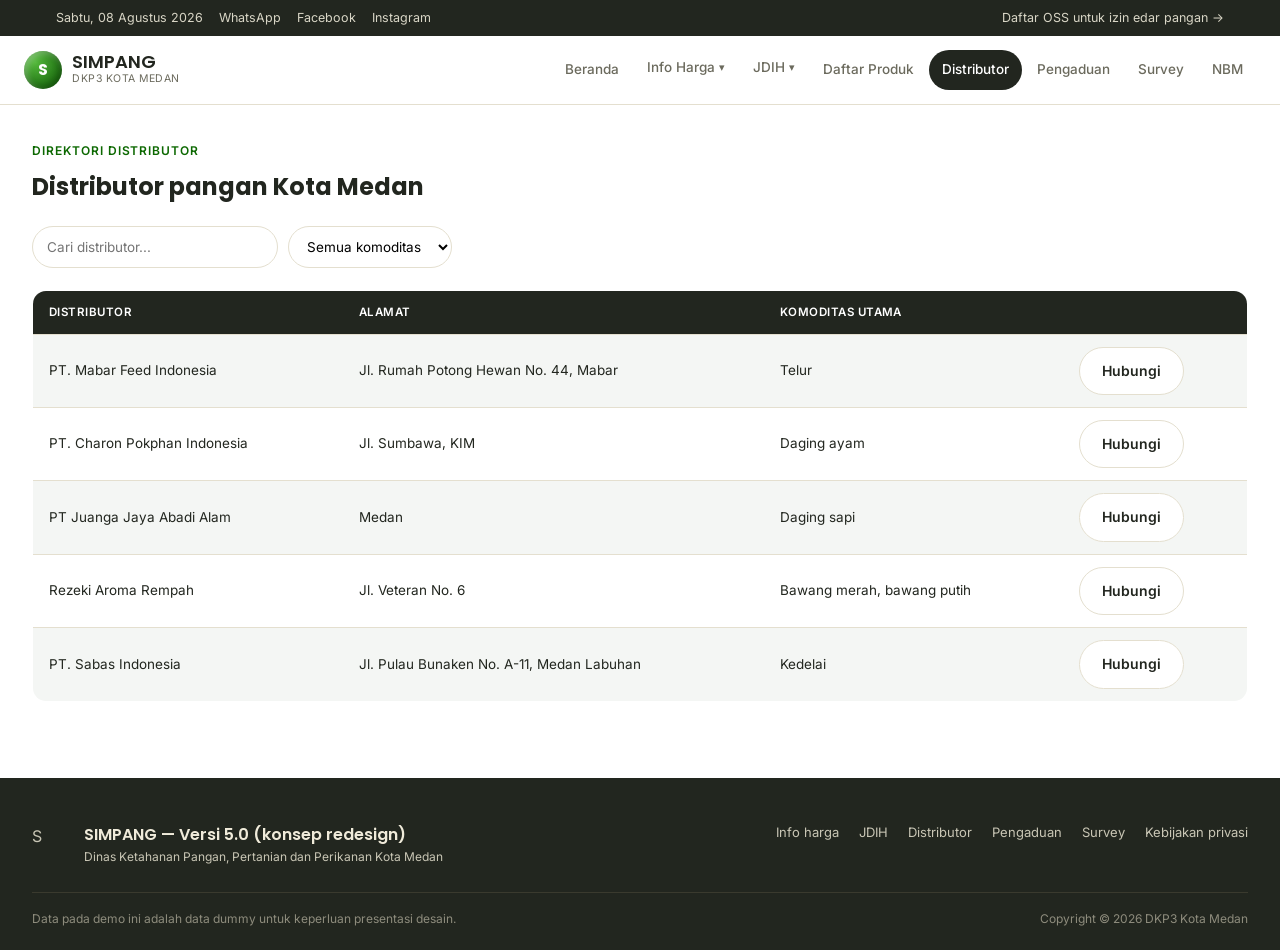
==== distributor.html @ 28d33210 "first commit" ====
<!DOCTYPE html>
<html lang="id">
<head>
<meta charset="UTF-8">
<meta name="viewport" content="width=device-width, initial-scale=1.0">
<title>Distributor &mdash; SIMPANG (Redesign Konsep)</title>
<link rel="preconnect" href="https://fonts.googleapis.com">
<link rel="preconnect" href="https://fonts.gstatic.com" crossorigin>
<link href="https://fonts.googleapis.com/css2?family=Poppins:wght@500;600;700&family=Inter:wght@400;500;600&display=swap" rel="stylesheet">
<link rel="stylesheet" href="css/style.css">

</head>
<body>

<div class="topbar"><div class="container">
  <div class="left"><span>Sabtu, 08 Agustus 2026</span><a href="#">WhatsApp</a><a href="#">Facebook</a><a href="#">Instagram</a></div>
  <a href="#">Daftar OSS untuk izin edar pangan &rarr;</a>
</div></div>
<header class="site"><div class="container">
  <a class="brand" href="index.html">
    <div class="mark">S</div>
    <div><div class="name">SIMPANG</div><div class="sub">DKP3 Kota Medan</div></div>
  </a>
  <nav class="main-nav">
    <a href="index.html" class="">Beranda</a>
    <div class="dropdown">
      <button class="dropdown-trigger">Info Harga <span class="arrow">&#9662;</span></button>
      <div class="dropdown-menu">
        <a href="harga.html">Info Harga Pangan</a>
        <a href="peta.html">Peta Harga Pangan</a>
      </div>
    </div>
    <div class="dropdown">
      <button class="dropdown-trigger">JDIH <span class="arrow">&#9662;</span></button>
      <div class="dropdown-menu">
        <a href="jdih.html">Dokumen Kajian</a>
        <a href="galeri.html">Galeri Kegiatan</a>
      </div>
    </div>
    <a href="produk.html" class="">Daftar Produk</a>
    <a href="distributor.html" class="active">Distributor</a>
    <a href="pengaduan.html" class="">Pengaduan</a>
    <a href="survey.html" class="">Survey</a>
    <a href="nbm.html" class="">NBM</a>
  </nav>
  <button class="hamburger" aria-label="Buka menu">&#9776;</button>
</div></header>


<section class="section" style="padding-top:36px;">
  <div class="container">
    <div class="eyebrow">Direktori distributor</div>
    <h2 style="margin:0 0 20px;">Distributor pangan Kota Medan</h2>
    <div class="toolbar"><input type="text" placeholder="Cari distributor..."><select><option>Semua komoditas</option><option>Telur</option><option>Daging ayam</option><option>Daging sapi</option><option>Bawang</option><option>Kedelai</option></select></div>
    <table class="data"><tr><th>Distributor</th><th>Alamat</th><th>Komoditas utama</th><th></th></tr><tr><td>PT. Mabar Feed Indonesia</td><td>Jl. Rumah Potong Hewan No. 44, Mabar</td><td>Telur</td><td><a class="btn btn-outline" href="#">Hubungi</a></td></tr><tr><td>PT. Charon Pokphan Indonesia</td><td>Jl. Sumbawa, KIM</td><td>Daging ayam</td><td><a class="btn btn-outline" href="#">Hubungi</a></td></tr><tr><td>PT Juanga Jaya Abadi Alam</td><td>Medan</td><td>Daging sapi</td><td><a class="btn btn-outline" href="#">Hubungi</a></td></tr><tr><td>Rezeki Aroma Rempah</td><td>Jl. Veteran No. 6</td><td>Bawang merah, bawang putih</td><td><a class="btn btn-outline" href="#">Hubungi</a></td></tr><tr><td>PT. Sabas Indonesia</td><td>Jl. Pulau Bunaken No. A-11, Medan Labuhan</td><td>Kedelai</td><td><a class="btn btn-outline" href="#">Hubungi</a></td></tr></table>
    <div class="stack-cards"><div class="card"><div class="row"><span class="k">Distributor</span><span>PT. Mabar Feed Indonesia</span></div>
  <div class="row"><span class="k">Alamat</span><span>Jl. Rumah Potong Hewan No. 44, Mabar</span></div>
  <div class="row"><span class="k">Komoditas</span><span>Telur</span></div>
  <div style="margin-top:10px;"><a class="btn btn-outline" href="#">Hubungi</a></div></div><div class="card"><div class="row"><span class="k">Distributor</span><span>PT. Charon Pokphan Indonesia</span></div>
  <div class="row"><span class="k">Alamat</span><span>Jl. Sumbawa, KIM</span></div>
  <div class="row"><span class="k">Komoditas</span><span>Daging ayam</span></div>
  <div style="margin-top:10px;"><a class="btn btn-outline" href="#">Hubungi</a></div></div><div class="card"><div class="row"><span class="k">Distributor</span><span>PT Juanga Jaya Abadi Alam</span></div>
  <div class="row"><span class="k">Alamat</span><span>Medan</span></div>
  <div class="row"><span class="k">Komoditas</span><span>Daging sapi</span></div>
  <div style="margin-top:10px;"><a class="btn btn-outline" href="#">Hubungi</a></div></div><div class="card"><div class="row"><span class="k">Distributor</span><span>Rezeki Aroma Rempah</span></div>
  <div class="row"><span class="k">Alamat</span><span>Jl. Veteran No. 6</span></div>
  <div class="row"><span class="k">Komoditas</span><span>Bawang merah, bawang putih</span></div>
  <div style="margin-top:10px;"><a class="btn btn-outline" href="#">Hubungi</a></div></div><div class="card"><div class="row"><span class="k">Distributor</span><span>PT. Sabas Indonesia</span></div>
  <div class="row"><span class="k">Alamat</span><span>Jl. Pulau Bunaken No. A-11, Medan Labuhan</span></div>
  <div class="row"><span class="k">Komoditas</span><span>Kedelai</span></div>
  <div style="margin-top:10px;"><a class="btn btn-outline" href="#">Hubungi</a></div></div></div>
  </div>
</section>


<footer class="site"><div class="container">
  <div class="top">
    <div class="seal">
      <div class="mark" style="width:40px;height:40px;">S</div>
      <div>
        <div style="font-family:var(--font-display);font-weight:600;color:#F0EBDA;">SIMPANG &mdash; Versi 5.0 (konsep redesign)</div>
        <div style="font-size:12px;">Dinas Ketahanan Pangan, Pertanian dan Perikanan Kota Medan</div>
      </div>
    </div>
    <div class="links">
      <a href="harga.html">Info harga</a><a href="jdih.html">JDIH</a><a href="distributor.html">Distributor</a>
      <a href="pengaduan.html">Pengaduan</a><a href="survey.html">Survey</a><a href="#">Kebijakan privasi</a>
    </div>
  </div>
  <div class="bottom"><span>Data pada demo ini adalah data dummy untuk keperluan presentasi desain.</span><span>Copyright &copy; 2026 DKP3 Kota Medan</span></div>
</div></footer>

<script src="js/script.js"></script>
</body>
</html>
---- css/style.css ----
/* ===== Tokens ===== */
:root{
  --primary:#0C6801; --primary-dark:#095201;
  --red:#C1432B; --red-dark:#8F2E1F;
  --secondary:#3B6D11; --secondary-dark:#294D0C;
  --tertiary:#D4A017; --tertiary-dark:#9C7512;
  --bg:#FFFFFF; --bg-alt:#F4F6F4;
  --text:#22261F; --text-soft:#6B6A5D;
  --border:#E4DFCF; --white:#FFFFFF;
  --radius-lg:20px; --radius-md:14px; --radius-sm:10px;
  --font-display:'Poppins',sans-serif;
  --font-body:'Inter',sans-serif;
}
*{box-sizing:border-box;}
body{margin:0;background:var(--bg);color:var(--text);font-family:var(--font-body);line-height:1.6;}
h1,h2,h3,.num{font-family:var(--font-display);}
a{color:inherit;text-decoration:none;}
img{max-width:100%;display:block;}
.container{max-width:1440px;margin:0 auto;padding:0 32px;}
.section{padding:56px 0;}
.section.alt{background:var(--bg-alt);}
.section-head{display:flex;justify-content:space-between;align-items:flex-end;gap:12px;flex-wrap:wrap;margin-bottom:28px;}
.section-head h2{font-size:26px;font-weight:600;margin:0 0 6px;}
.section-head p{margin:0;color:var(--text-soft);font-size:14.5px;}
.eyebrow{font-size:12px;font-weight:600;letter-spacing:.08em;text-transform:uppercase;color:var(--primary);margin-bottom:8px;}
.btn{display:inline-flex;align-items:center;gap:8px;padding:12px 22px;border-radius:999px;font-weight:600;font-size:14px;border:1.5px solid transparent;cursor:pointer;font-family:var(--font-body);}
.btn-primary{background:var(--primary);color:#fff;}
.btn-primary:hover{background:var(--primary-dark);}
.btn-outline{border-color:var(--border);background:var(--white);color:var(--text);}
.btn-outline:hover{border-color:var(--primary);color:var(--primary);}
.badge{display:inline-block;font-size:11.5px;font-weight:700;padding:4px 11px;border-radius:999px;}
.badge-up{background:#F6DAD2;color:var(--red-dark);}
.badge-down{background:#DCEACB;color:var(--secondary-dark);}
.badge-flat{background:#E7E3D3;color:var(--text-soft);}
.badge-ok{background:#DCEACB;color:var(--secondary-dark);}
.badge-wait{background:#FBEBC5;color:var(--tertiary-dark);}

/* ===== Topbar & Header ===== */
.topbar{background:var(--text);color:#D9D6C6;font-size:12.5px;padding:8px 24px;}
.topbar .container{display:flex;justify-content:space-between;align-items:center;flex-wrap:wrap;gap:6px;}
.topbar a:hover{color:#fff;}
.topbar .left{display:flex;gap:16px;}

header.site{position:sticky;top:0;z-index:50;background:rgba(255,255,255,.92);backdrop-filter:blur(6px);border-bottom:1px solid var(--border);}
header.site .container{display:flex;align-items:center;justify-content:space-between;padding:14px 24px;}
.brand{display:flex;align-items:center;gap:10px;}
.brand .mark{width:38px;height:38px;border-radius:50%;background:radial-gradient(circle at 30% 30%,#53b83b,var(--primary-dark));display:flex;align-items:center;justify-content:center;color:#fff;font-family:var(--font-display);font-weight:700;box-shadow:inset -3px -3px 6px rgba(0,0,0,.2),inset 3px 3px 6px rgba(255,255,255,.3);}
.brand .name{font-family:var(--font-display);font-weight:600;font-size:18px;line-height:1.1;}
.brand .sub{font-size:10.5px;color:var(--text-soft);text-transform:uppercase;letter-spacing:.05em;}
nav.main-nav{display:flex;gap:2px;}
nav.main-nav a{font-size:13.5px;font-weight:500;padding:9px 13px;border-radius:999px;color:var(--text-soft);}
nav.main-nav a:hover{background:var(--bg-alt);color:var(--text);}
nav.main-nav a.active{background:var(--text);color:#fff;}
.hamburger{display:none;background:none;border:none;font-size:22px;cursor:pointer;color:var(--text);}

/* Dropdowns */
/* Dropdowns */
@media (min-width: 981px) {
  .dropdown {
    position: relative;
    display: inline-block;
  }
  .dropdown-trigger {
    font-family: var(--font-body);
    font-size: 13.5px;
    font-weight: 500;
    padding: 9px 13px;
    border-radius: 999px;
    color: var(--text-soft);
    background: transparent;
    border: none;
    cursor: pointer;
    display: flex;
    align-items: center;
    gap: 4px;
    transition: all 0.2s ease;
  }
  .dropdown-trigger:hover {
    background: var(--bg-alt);
    color: var(--text);
  }
  .dropdown.active .dropdown-trigger {
    background: var(--text);
    color: var(--white);
  }
  .dropdown-menu {
    position: absolute;
    top: 100%;
    left: 50%;
    transform: translateX(-50%) translateY(4px);
    background: var(--white);
    border: 1px solid var(--border);
    border-radius: var(--radius-md);
    box-shadow: 0 8px 24px rgba(0,0,0,.08);
    min-width: 170px;
    z-index: 100;
    padding: 6px 0;
    display: none;
    flex-direction: column;
  }
  .dropdown-menu::before {
    content: '';
    position: absolute;
    top: -12px;
    left: 0;
    right: 0;
    height: 12px;
    background: transparent;
  }
  .dropdown:hover .dropdown-menu,
  .dropdown.open .dropdown-menu {
    display: flex;
  }
  nav.main-nav .dropdown-menu a {
    display: block;
    font-size: 13px;
    font-weight: 500;
    padding: 8px 16px;
    border-radius: 6px;
    color: var(--text-soft);
    text-align: left;
    margin: 2px 6px;
    transition: background 0.15s ease, color 0.15s ease;
  }
  nav.main-nav .dropdown-menu a:hover {
    background: var(--bg-alt);
    color: var(--text);
  }
  nav.main-nav .dropdown-menu a.active {
    background: var(--bg-alt) !important;
    color: var(--primary) !important;
    font-weight: 600;
  }
  .dropdown-trigger .arrow {
    transition: transform 0.2s ease;
    font-size: 11px;
  }
  .dropdown.open .dropdown-trigger .arrow {
    transform: rotate(180deg);
  }
}

@media(max-width:980px){
  nav.main-nav{
    position:fixed;
    top:0;
    right:-100%;
    height:100vh;
    width:78%;
    max-width:320px;
    background:var(--white);
    flex-direction:column;
    padding:90px 20px 20px;
    gap:4px;
    transition:right .25s ease;
    box-shadow:-8px 0 24px rgba(0,0,0,.08);
    overflow-y:auto;
    z-index: 1000;
  }
  nav.main-nav.open{right:0;}
  nav.main-nav a{width:100%;padding:13px 16px;display:block;}
  .hamburger{
    display:block;
    position:relative;
    z-index:1100;
  }
  
  .dropdown {
    width: 100%;
    position: relative;
    display: block;
  }
  .dropdown-trigger {
    width: 100%;
    padding: 13px 16px;
    border-radius: 999px;
    justify-content: space-between;
    font-family: var(--font-body);
    font-size: 13.5px;
    font-weight: 500;
    color: var(--text-soft);
    background: transparent;
    border: none;
    cursor: pointer;
    display: flex;
    align-items: center;
    transition: all 0.2s ease;
  }
  .dropdown-trigger:hover {
    background: var(--bg-alt);
    color: var(--text);
  }
  .dropdown.active .dropdown-trigger {
    background: var(--text);
    color: var(--white);
  }
  .dropdown-menu {
    position: static;
    background: transparent;
    border: none;
    box-shadow: none;
    padding: 0;
    margin: 4px 0 4px 16px;
    border-left: 2px solid var(--border);
    display: none;
    flex-direction: column;
    width: auto;
  }
  .dropdown.open .dropdown-menu,
  .dropdown.active .dropdown-menu {
    display: flex;
  }
  nav.main-nav .dropdown-menu a {
    margin: 2px 0 2px 8px;
    padding: 10px 14px;
    font-size: 13px;
    border-radius: var(--radius-sm);
    display: block;
    color: var(--text-soft);
    text-align: left;
    font-weight: 500;
  }
  nav.main-nav .dropdown-menu a:hover {
    background: var(--bg-alt);
    color: var(--text);
  }
  nav.main-nav .dropdown-menu a.active {
    background: var(--bg-alt) !important;
    color: var(--primary) !important;
    font-weight: 600;
  }
  .dropdown-trigger .arrow {
    transition: transform 0.2s ease;
    font-size: 11px;
  }
  .dropdown.open .dropdown-trigger .arrow {
    transform: rotate(180deg);
  }
}

/* ===== 3D floating icons ===== */
.icon3d{width:60px;height:60px;border-radius:50%;display:flex;align-items:center;justify-content:center;flex-shrink:0;animation:float 4.5s ease-in-out infinite;box-shadow:inset -6px -6px 14px rgba(0,0,0,.18),inset 6px 6px 14px rgba(255,255,255,.35),0 12px 18px rgba(0,0,0,.10);}
.icon3d svg{width:28px;height:28px;stroke:#fff;stroke-width:1.8;fill:none;stroke-linecap:round;stroke-linejoin:round;}
.icon3d.sm{width:44px;height:44px;}
.icon3d.sm svg{width:20px;height:20px;}
.icon3d.lg{width:96px;height:96px;}
.icon3d.lg svg{width:44px;height:44px;}
.icon3d.red{background:radial-gradient(circle at 30% 28%,#E37A63,var(--red-dark));}
.icon3d.green{background:radial-gradient(circle at 30% 28%,#7FAE4E,var(--secondary-dark));}
.icon3d.yellow{background:radial-gradient(circle at 30% 28%,#F0C55A,var(--tertiary-dark));}
.icon3d.d1{animation-delay:.3s;} .icon3d.d2{animation-delay:.9s;} .icon3d.d3{animation-delay:1.5s;}
@keyframes float{0%,100%{transform:translateY(0) rotate(0deg);}50%{transform:translateY(-10px) rotate(2deg);}}
@media(prefers-reduced-motion:reduce){.icon3d{animation:none;}}

/* ===== Hero ===== */
.hero{
  padding:96px 0 80px;
  position:relative;
  overflow:hidden;
  background: linear-gradient(to right, rgba(255, 255, 255, 0.98) 40%, rgba(255, 255, 255, 0.8) 60%, rgba(255, 255, 255, 0.1) 100%), url('../images/hero-bg.png') no-repeat center center;
  background-size: cover;
}
.hero .grid{display:grid;grid-template-columns:1.2fr .8fr;gap:40px;align-items:center;}
.hero h1{font-size:40px;font-weight:600;line-height:1.15;margin:0 0 16px;}
.hero h1 span{color:var(--primary);}
.hero p.lede{font-size:15.5px;color:var(--text-soft);max-width:52ch;margin:0 0 26px;}
.hero .actions{display:flex;gap:12px;flex-wrap:wrap;}
.hero .float-row{display:flex;gap:16px;justify-content:center;flex-wrap:wrap;padding:20px;}
@media(max-width:900px){
  .hero{
    background: linear-gradient(rgba(255, 255, 255, 0.92), rgba(255, 255, 255, 0.95)), url('../images/hero-bg.png') no-repeat center center;
    background-size: cover;
    padding: 64px 0 48px;
  }
  .hero .grid{grid-template-columns:1fr;}
  .hero h1{font-size:30px;}
}

/* stat cards */
.stat-row{display:grid;grid-template-columns:repeat(auto-fit,minmax(160px,1fr));gap:14px;margin-top:28px;}
.stat-card{background:var(--white);border:1px solid var(--border);border-radius:var(--radius-md);padding:16px 18px;}
.stat-card .k{font-size:12px;color:var(--text-soft);margin-bottom:6px;}
.stat-card .v{font-size:20px;font-weight:600;}
.stat-card .v.up{color:var(--red-dark);}

/* ===== Price cards ===== */
.price-scroll{display:flex;gap:16px;overflow-x:auto;padding:6px 2px 18px;}
.price-grid{display:grid;grid-template-columns:repeat(auto-fill,minmax(230px,1fr));gap:16px;}
.price-card{min-width:220px;background:var(--white);border:1px solid var(--border);border-radius:var(--radius-lg);padding:18px;flex-shrink:0;}
.price-card .top{display:flex;justify-content:space-between;align-items:flex-start;margin-bottom:10px;}
.price-card .komoditi{font-weight:600;font-size:14.5px;}
.price-card .harga{font-size:23px;font-weight:700;font-family:var(--font-display);margin:6px 0 2px;}
.price-card .satuan{font-size:11.5px;color:var(--text-soft);margin-bottom:12px;}
.price-card .pasar{font-size:12px;color:var(--text-soft);border-top:1px dashed var(--border);padding-top:10px;line-height:1.7;}

/* ===== Generic cards, tables ===== */
.card{background:var(--white);border:1px solid var(--border);border-radius:var(--radius-lg);padding:22px;}
.cards-grid{display:grid;grid-template-columns:repeat(auto-fit,minmax(260px,1fr));gap:18px;}
table.data{width:100%;border-collapse:collapse;background:var(--white);border:1px solid var(--border);border-radius:var(--radius-md);overflow:hidden;font-size:13.5px;}
table.data th{background:var(--text);color:#fff;text-align:left;padding:12px 16px;font-size:11.5px;text-transform:uppercase;letter-spacing:.04em;font-weight:600;}
table.data td{padding:12px 16px;border-top:1px solid var(--border);}
table.data tr:nth-child(even) td{background:var(--bg-alt);}
.stack-cards{display:none;}
@media(max-width:760px){
  table.data{display:none;}
  .stack-cards{display:flex;flex-direction:column;gap:12px;}
  .stack-cards .card{padding:16px;}
  .stack-cards .row{display:flex;justify-content:space-between;font-size:13px;padding:5px 0;border-top:1px dashed var(--border);}
  .stack-cards .row:first-child{border-top:none;}
  .stack-cards .row .k{color:var(--text-soft);}
}

/* toolbar */
.toolbar{display:flex;gap:10px;flex-wrap:wrap;margin-bottom:22px;}
.toolbar input[type=text],.toolbar select{padding:11px 14px;border:1px solid var(--border);border-radius:999px;font-size:13.5px;background:#fff;font-family:var(--font-body);}
.tabs{display:flex;gap:8px;flex-wrap:wrap;margin-bottom:24px;}
.tabs button{padding:9px 16px;border-radius:999px;border:1px solid var(--border);background:#fff;font-size:13px;font-weight:600;cursor:pointer;color:var(--text-soft);}
.tabs button.active{background:var(--text);border-color:var(--text);color:#fff;}

/* empty state */
.empty-state{text-align:center;padding:50px 20px;color:var(--text-soft);}
.empty-state .icon3d{margin:0 auto 16px;}

/* forms */
form.form-card{display:grid;gap:14px;}
form.form-card label{font-size:13px;font-weight:600;margin-bottom:5px;display:block;}
form.form-card input,form.form-card select,form.form-card textarea{width:100%;padding:12px 14px;border:1px solid var(--border);border-radius:var(--radius-sm);font-family:var(--font-body);font-size:14px;background:#fff;}
form.form-card textarea{min-height:110px;resize:vertical;}
.rating-row{display:flex;gap:8px;}
.rating-row button{width:44px;height:44px;border-radius:50%;border:1px solid var(--border);background:#fff;font-size:18px;cursor:pointer;}
.rating-row button.sel{background:var(--tertiary);border-color:var(--tertiary-dark);}

/* gallery */
.gallery-grid{display:grid;grid-template-columns:repeat(auto-fill,minmax(220px,1fr));gap:14px;}
.gallery-grid figure{margin:0;border-radius:var(--radius-md);overflow:hidden;border:1px solid var(--border);background:#fff;cursor:pointer;}
.gallery-grid img{aspect-ratio:4/3;object-fit:cover;}
.gallery-grid figcaption{padding:10px 12px;font-size:12.5px;color:var(--text-soft);}
.lightbox{position:fixed;inset:0;background:rgba(20,18,12,.82);display:none;align-items:center;justify-content:center;z-index:100;padding:24px;}
.lightbox.open{display:flex;}
.lightbox img{max-width:min(680px,90vw);max-height:80vh;border-radius:12px;}
.lightbox .close{position:absolute;top:22px;right:26px;color:#fff;font-size:26px;background:none;border:none;cursor:pointer;}

/* notes / pengaduan */
.note{background:var(--white);border:1px solid var(--border);border-radius:var(--radius-md);padding:18px;box-shadow:3px 3px 0 var(--bg-alt);}
.note .who{font-weight:600;font-size:13.5px;}
.note .when{font-size:11px;color:var(--text-soft);font-family:var(--font-body);margin-bottom:8px;}
.note .q{font-size:13.5px;margin-bottom:10px;}
.note .a{font-size:12.5px;color:var(--text-soft);border-left:3px solid var(--secondary);padding-left:10px;}
.note .a b{color:var(--secondary-dark);}

/* footer */
footer.site{background:var(--text);color:#C9C6B5;padding:44px 0 22px;margin-top:20px;}
footer.site .top{display:flex;justify-content:space-between;flex-wrap:wrap;gap:24px;margin-bottom:26px;}
footer.site .seal{display:flex;gap:12px;align-items:center;}
footer.site .links{display:flex;gap:20px;flex-wrap:wrap;font-size:13px;}
footer.site .links a:hover{color:#fff;}
footer.site .bottom{border-top:1px solid #3A3A2E;padding-top:16px;font-size:12px;color:#8E8C7D;display:flex;justify-content:space-between;flex-wrap:wrap;gap:8px;}

/* map placeholder */
.map-shell{display:grid;grid-template-columns:1fr 300px;gap:16px;}
.map-canvas{background:linear-gradient(135deg,#E9E4D3,#D9D2B8);border-radius:var(--radius-lg);border:1px solid var(--border);min-height:420px;position:relative;overflow:hidden;}
.map-pin-dot{position:absolute;width:16px;height:16px;border-radius:50% 50% 50% 0;transform:rotate(-45deg);border:2px solid #fff;cursor:pointer;}
.map-panel{display:flex;flex-direction:column;gap:10px;}
@media(max-width:840px){.map-shell{grid-template-columns:1fr;} .map-canvas{min-height:280px;}}

/* charts (flat) */
.bar-chart{display:flex;align-items:flex-end;gap:10px;height:180px;padding-top:10px;}
.bar-chart .bar{flex:1;background:var(--secondary);border-radius:6px 6px 0 0;position:relative;}
.bar-chart .bar.b2{background:var(--tertiary);}
.bar-chart .bar span{position:absolute;top:-20px;left:0;right:0;text-align:center;font-size:11px;color:var(--text-soft);}
.bar-chart .lbl{font-size:11px;color:var(--text-soft);text-align:center;margin-top:6px;}

/* grid-two for form pages like pengaduan.html */
.grid-two {
  display: grid;
  grid-template-columns: 1fr 1fr;
  gap: 32px;
  align-items: start;
}
@media (max-width: 900px) {
  .grid-two {
    grid-template-columns: 1fr;
    gap: 20px;
  }
}

.commodity-icon {
  width: 44px;
  height: 44px;
  border-radius: 50%;
  object-fit: cover;
  border: 1px solid var(--border);
  box-shadow: 0 2px 8px rgba(0,0,0,0.04);
  background: var(--white);
  flex-shrink: 0;
}
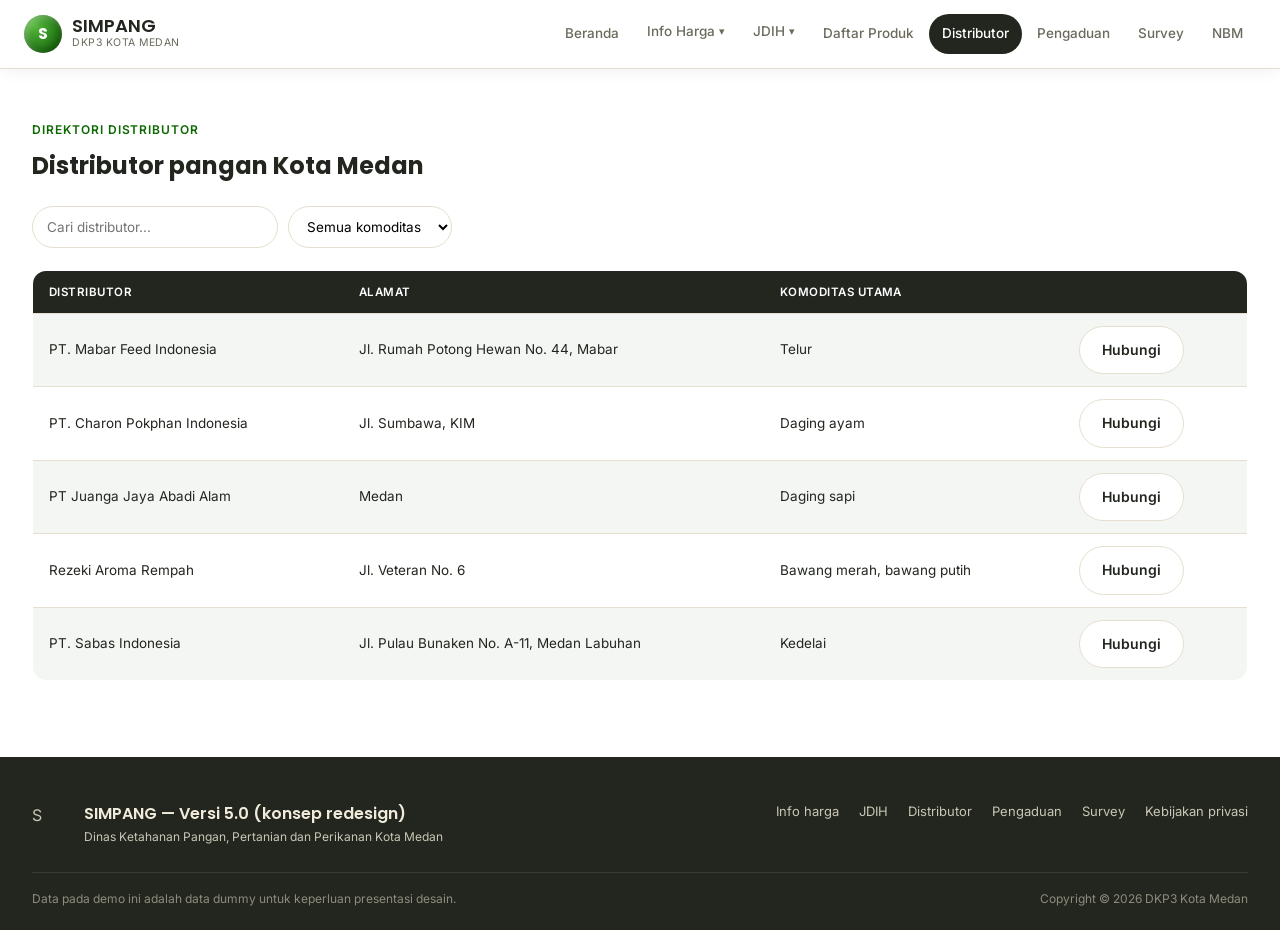
==== commit 2fb7ae86: "update" ====
--- a/distributor.html
+++ b/distributor.html
@@ -12,10 +12,6 @@
 </head>
 <body>
 
-<div class="topbar"><div class="container">
-  <div class="left"><span>Sabtu, 08 Agustus 2026</span><a href="#">WhatsApp</a><a href="#">Facebook</a><a href="#">Instagram</a></div>
-  <a href="#">Daftar OSS untuk izin edar pangan &rarr;</a>
-</div></div>
 <header class="site"><div class="container">
   <a class="brand" href="index.html">
     <div class="mark">S</div>
@@ -45,9 +41,7 @@
   </nav>
   <button class="hamburger" aria-label="Buka menu">&#9776;</button>
 </div></header>
-
-
-<section class="section" style="padding-top:36px;">
+<section class="section">
   <div class="container">
     <div class="eyebrow">Direktori distributor</div>
     <h2 style="margin:0 0 20px;">Distributor pangan Kota Medan</h2>
@@ -71,8 +65,6 @@
   <div style="margin-top:10px;"><a class="btn btn-outline" href="#">Hubungi</a></div></div></div>
   </div>
 </section>
-
-
 <footer class="site"><div class="container">
   <div class="top">
     <div class="seal">
--- a/css/style.css
+++ b/css/style.css
@@ -12,12 +12,15 @@
   --font-body:'Inter',sans-serif;
 }
 *{box-sizing:border-box;}
-body{margin:0;background:var(--bg);color:var(--text);font-family:var(--font-body);line-height:1.6;}
+html{overflow-x:hidden;}
+body{margin:0;background:var(--bg);color:var(--text);font-family:var(--font-body);line-height:1.6;overflow-x:hidden;}
 h1,h2,h3,.num{font-family:var(--font-display);}
 a{color:inherit;text-decoration:none;}
 img{max-width:100%;display:block;}
 .container{max-width:1440px;margin:0 auto;padding:0 32px;}
 .section{padding:56px 0;}
+/* Push first section down on pages without hero (fixed header overlap) */
+header.site + .section{padding-top:120px;}
 .section.alt{background:var(--bg-alt);}
 .section-head{display:flex;justify-content:space-between;align-items:flex-end;gap:12px;flex-wrap:wrap;margin-bottom:28px;}
 .section-head h2{font-size:26px;font-weight:600;margin:0 0 6px;}
@@ -41,17 +44,36 @@
 .topbar a:hover{color:#fff;}
 .topbar .left{display:flex;gap:16px;}
 
-header.site{position:sticky;top:0;z-index:50;background:rgba(255,255,255,.92);backdrop-filter:blur(6px);border-bottom:1px solid var(--border);}
+
+header.site{
+  position:fixed;top:0;left:0;right:0;z-index:50;
+  background:transparent;
+  border-bottom:1px solid transparent;
+  transition:background .35s ease, border-color .35s ease, box-shadow .35s ease;
+}
+header.site.scrolled{
+  background:rgba(255,255,255,.95);
+  backdrop-filter:blur(8px);
+  -webkit-backdrop-filter:blur(8px);
+  border-bottom-color:var(--border);
+  box-shadow:0 2px 16px rgba(0,0,0,.06);
+}
 header.site .container{display:flex;align-items:center;justify-content:space-between;padding:14px 24px;}
 .brand{display:flex;align-items:center;gap:10px;}
 .brand .mark{width:38px;height:38px;border-radius:50%;background:radial-gradient(circle at 30% 30%,#53b83b,var(--primary-dark));display:flex;align-items:center;justify-content:center;color:#fff;font-family:var(--font-display);font-weight:700;box-shadow:inset -3px -3px 6px rgba(0,0,0,.2),inset 3px 3px 6px rgba(255,255,255,.3);}
-.brand .name{font-family:var(--font-display);font-weight:600;font-size:18px;line-height:1.1;}
-.brand .sub{font-size:10.5px;color:var(--text-soft);text-transform:uppercase;letter-spacing:.05em;}
+.brand .name{font-family:var(--font-display);font-weight:600;font-size:18px;line-height:1.1;color:#fff;transition:color .35s ease;}
+.brand .sub{font-size:10.5px;color:rgba(255,255,255,0.6);text-transform:uppercase;letter-spacing:.05em;transition:color .35s ease;}
+header.site.scrolled .brand .name{color:var(--text);}
+header.site.scrolled .brand .sub{color:var(--text-soft);}
 nav.main-nav{display:flex;gap:2px;}
-nav.main-nav a{font-size:13.5px;font-weight:500;padding:9px 13px;border-radius:999px;color:var(--text-soft);}
-nav.main-nav a:hover{background:var(--bg-alt);color:var(--text);}
-nav.main-nav a.active{background:var(--text);color:#fff;}
-.hamburger{display:none;background:none;border:none;font-size:22px;cursor:pointer;color:var(--text);}
+nav.main-nav a{font-size:13.5px;font-weight:500;padding:9px 13px;border-radius:999px;color:rgba(255,255,255,0.7);transition:color .35s ease, background .2s ease;}
+nav.main-nav a:hover{background:rgba(255,255,255,0.12);color:#fff;}
+nav.main-nav a.active{background:rgba(255,255,255,0.18);color:#fff;}
+header.site.scrolled nav.main-nav a{color:var(--text-soft);}
+header.site.scrolled nav.main-nav a:hover{background:var(--bg-alt);color:var(--text);}
+header.site.scrolled nav.main-nav a.active{background:var(--text);color:#fff;}
+.hamburger{display:none;background:none;border:none;font-size:22px;cursor:pointer;color:#fff;transition:color .35s ease;}
+header.site.scrolled .hamburger{color:var(--text);}
 
 /* Dropdowns */
 /* Dropdowns */
@@ -66,20 +88,31 @@
     font-weight: 500;
     padding: 9px 13px;
     border-radius: 999px;
-    color: var(--text-soft);
+    color: rgba(255,255,255,0.7);
     background: transparent;
     border: none;
     cursor: pointer;
     display: flex;
     align-items: center;
     gap: 4px;
-    transition: all 0.2s ease;
+    transition: all 0.35s ease;
   }
   .dropdown-trigger:hover {
+    background: rgba(255,255,255,0.12);
+    color: #fff;
+  }
+  header.site.scrolled .dropdown-trigger {
+    color: var(--text-soft);
+  }
+  header.site.scrolled .dropdown-trigger:hover {
     background: var(--bg-alt);
     color: var(--text);
   }
   .dropdown.active .dropdown-trigger {
+    background: var(--text);
+    color: var(--white);
+  }
+  header.site.scrolled .dropdown.active .dropdown-trigger {
     background: var(--text);
     color: var(--white);
   }
@@ -254,34 +287,119 @@
 
 /* ===== Hero ===== */
 .hero{
-  padding:96px 0 80px;
+  min-height:100vh;
+  display:flex;
+  align-items:center;
+  padding-top:80px;
   position:relative;
   overflow:hidden;
-  background: linear-gradient(to right, rgba(255, 255, 255, 0.98) 40%, rgba(255, 255, 255, 0.8) 60%, rgba(255, 255, 255, 0.1) 100%), url('../images/hero-bg.png') no-repeat center center;
+  background: url('../images/hero-bg.png') no-repeat center center;
   background-size: cover;
 }
+/* Multi-layer gradient overlay */
+.hero::before{
+  content:'';
+  position:absolute;
+  inset:0;
+  background:
+    /* Layer 1 – strong dark-green from the left for text readability */
+    linear-gradient(to right,
+      rgba(8, 42, 4, 0.92) 0%,
+      rgba(12, 62, 8, 0.82) 30%,
+      rgba(12, 62, 8, 0.55) 55%,
+      rgba(12, 62, 8, 0.18) 75%,
+      transparent 100%),
+    /* Layer 2 – subtle bottom-up dark for depth */
+    linear-gradient(to top,
+      rgba(5, 20, 2, 0.60) 0%,
+      rgba(5, 20, 2, 0.15) 40%,
+      transparent 70%),
+    /* Layer 3 – very subtle top vignette */
+    linear-gradient(to bottom,
+      rgba(0, 0, 0, 0.25) 0%,
+      transparent 30%);
+  z-index:1;
+  pointer-events:none;
+}
+.hero > .container{
+  position:relative;
+  z-index:2;
+}
 .hero .grid{display:grid;grid-template-columns:1.2fr .8fr;gap:40px;align-items:center;}
-.hero h1{font-size:40px;font-weight:600;line-height:1.15;margin:0 0 16px;}
-.hero h1 span{color:var(--primary);}
-.hero p.lede{font-size:15.5px;color:var(--text-soft);max-width:52ch;margin:0 0 26px;}
+.hero h1{font-size:44px;font-weight:700;line-height:1.12;margin:0 0 18px;color:#fff;text-shadow:0 2px 16px rgba(0,0,0,0.18);}
+.hero h1 span{color:#7FD858; /* bright green accent */}
+.hero .eyebrow{
+  color:rgba(255,255,255,0.90);
+  background:rgba(127, 216, 88, 0.15);
+  display:inline-block;
+  padding:6px 14px;
+  border-radius:999px;
+  border:1px solid rgba(127, 216, 88, 0.25);
+  margin-bottom:14px;
+  backdrop-filter:blur(4px);
+}
+.hero p.lede{font-size:16px;color:rgba(255,255,255,0.72);max-width:52ch;margin:0 0 30px;line-height:1.7;}
 .hero .actions{display:flex;gap:12px;flex-wrap:wrap;}
+.hero .actions .btn-primary{
+  background:linear-gradient(135deg,#3EAF1B,#0C6801);
+  border:none;
+  box-shadow:0 4px 18px rgba(62,175,27,0.35);
+  transition:transform .2s ease, box-shadow .2s ease;
+}
+.hero .actions .btn-primary:hover{
+  transform:translateY(-2px);
+  box-shadow:0 8px 28px rgba(62,175,27,0.45);
+  background:linear-gradient(135deg,#4BC926,#0A5601);
+}
+.hero .actions .btn-outline{
+  border-color:rgba(255,255,255,0.3);
+  color:#fff;
+  background:rgba(255,255,255,0.06);
+  backdrop-filter:blur(6px);
+  transition:all .2s ease;
+}
+.hero .actions .btn-outline:hover{
+  border-color:rgba(255,255,255,0.6);
+  background:rgba(255,255,255,0.12);
+}
 .hero .float-row{display:flex;gap:16px;justify-content:center;flex-wrap:wrap;padding:20px;}
 @media(max-width:900px){
   .hero{
-    background: linear-gradient(rgba(255, 255, 255, 0.92), rgba(255, 255, 255, 0.95)), url('../images/hero-bg.png') no-repeat center center;
-    background-size: cover;
-    padding: 64px 0 48px;
+    min-height:100vh;
+  }
+  .hero::before{
+    background:
+      linear-gradient(to bottom,
+        rgba(8, 42, 4, 0.88) 0%,
+        rgba(12, 62, 8, 0.75) 40%,
+        rgba(12, 62, 8, 0.55) 70%,
+        rgba(12, 62, 8, 0.40) 100%),
+      linear-gradient(to top,
+        rgba(5, 20, 2, 0.50) 0%,
+        transparent 50%);
   }
   .hero .grid{grid-template-columns:1fr;}
   .hero h1{font-size:30px;}
 }
 
-/* stat cards */
-.stat-row{display:grid;grid-template-columns:repeat(auto-fit,minmax(160px,1fr));gap:14px;margin-top:28px;}
-.stat-card{background:var(--white);border:1px solid var(--border);border-radius:var(--radius-md);padding:16px 18px;}
-.stat-card .k{font-size:12px;color:var(--text-soft);margin-bottom:6px;}
-.stat-card .v{font-size:20px;font-weight:600;}
-.stat-card .v.up{color:var(--red-dark);}
+/* stat cards – glassmorphism on hero */
+.stat-row{display:grid;grid-template-columns:repeat(auto-fit,minmax(160px,1fr));gap:14px;margin-top:32px;}
+.stat-card{
+  background:rgba(255,255,255,0.08);
+  backdrop-filter:blur(14px);
+  -webkit-backdrop-filter:blur(14px);
+  border:1px solid rgba(255,255,255,0.14);
+  border-radius:var(--radius-md);
+  padding:18px 20px;
+  transition:background .25s ease, border-color .25s ease;
+}
+.stat-card:hover{
+  background:rgba(255,255,255,0.14);
+  border-color:rgba(255,255,255,0.25);
+}
+.stat-card .k{font-size:12px;color:rgba(255,255,255,0.55);margin-bottom:6px;letter-spacing:.02em;}
+.stat-card .v{font-size:22px;font-weight:700;color:#fff;}
+.stat-card .v.up{color:#FF8A6E; /* warm coral on dark bg */}
 
 /* ===== Price cards ===== */
 .price-scroll{display:flex;gap:16px;overflow-x:auto;padding:6px 2px 18px;}
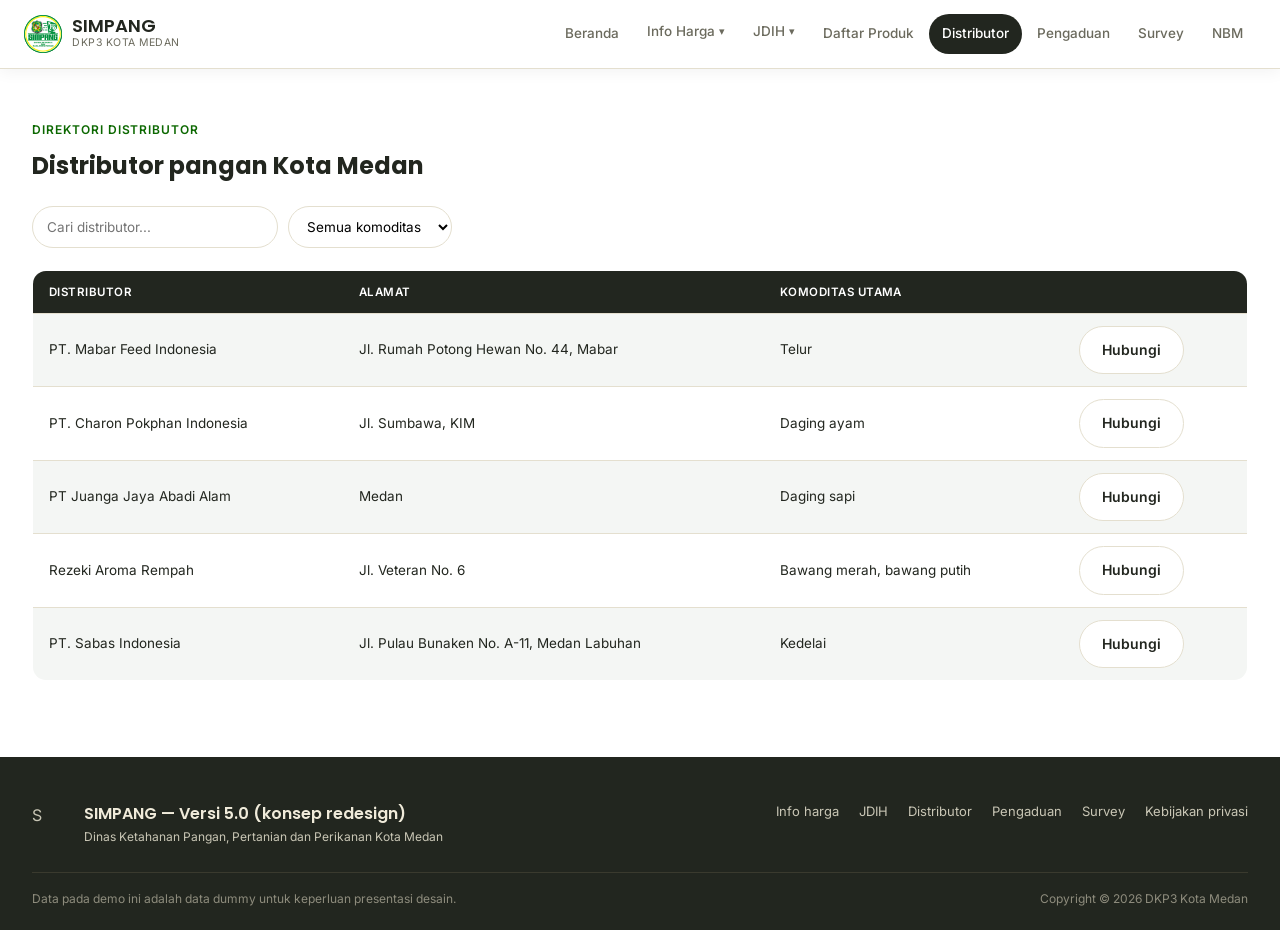
==== commit 30740899: "Update logo website" ====
--- a/distributor.html
+++ b/distributor.html
@@ -14,7 +14,9 @@
 
 <header class="site"><div class="container">
   <a class="brand" href="index.html">
-    <div class="mark">S</div>
+    <div class="mark">
+      <img src="images/logo_simpang.png" alt="Logo" />
+    </div>
     <div><div class="name">SIMPANG</div><div class="sub">DKP3 Kota Medan</div></div>
   </a>
   <nav class="main-nav">
--- a/css/style.css
+++ b/css/style.css
@@ -74,6 +74,7 @@
 header.site.scrolled nav.main-nav a.active{background:var(--text);color:#fff;}
 .hamburger{display:none;background:none;border:none;font-size:22px;cursor:pointer;color:#fff;transition:color .35s ease;}
 header.site.scrolled .hamburger{color:var(--text);}
+.hamburger.menu-open{color:var(--text) !important;}
 
 /* Dropdowns */
 /* Dropdowns */
@@ -191,7 +192,9 @@
     z-index: 1000;
   }
   nav.main-nav.open{right:0;}
-  nav.main-nav a{width:100%;padding:13px 16px;display:block;}
+  nav.main-nav a{width:100%;padding:13px 16px;display:block;color:var(--text-soft) !important;}
+  nav.main-nav a:hover{background:var(--bg-alt) !important;color:var(--text) !important;}
+  nav.main-nav a.active{background:var(--text) !important;color:#fff !important;}
   .hamburger{
     display:block;
     position:relative;
